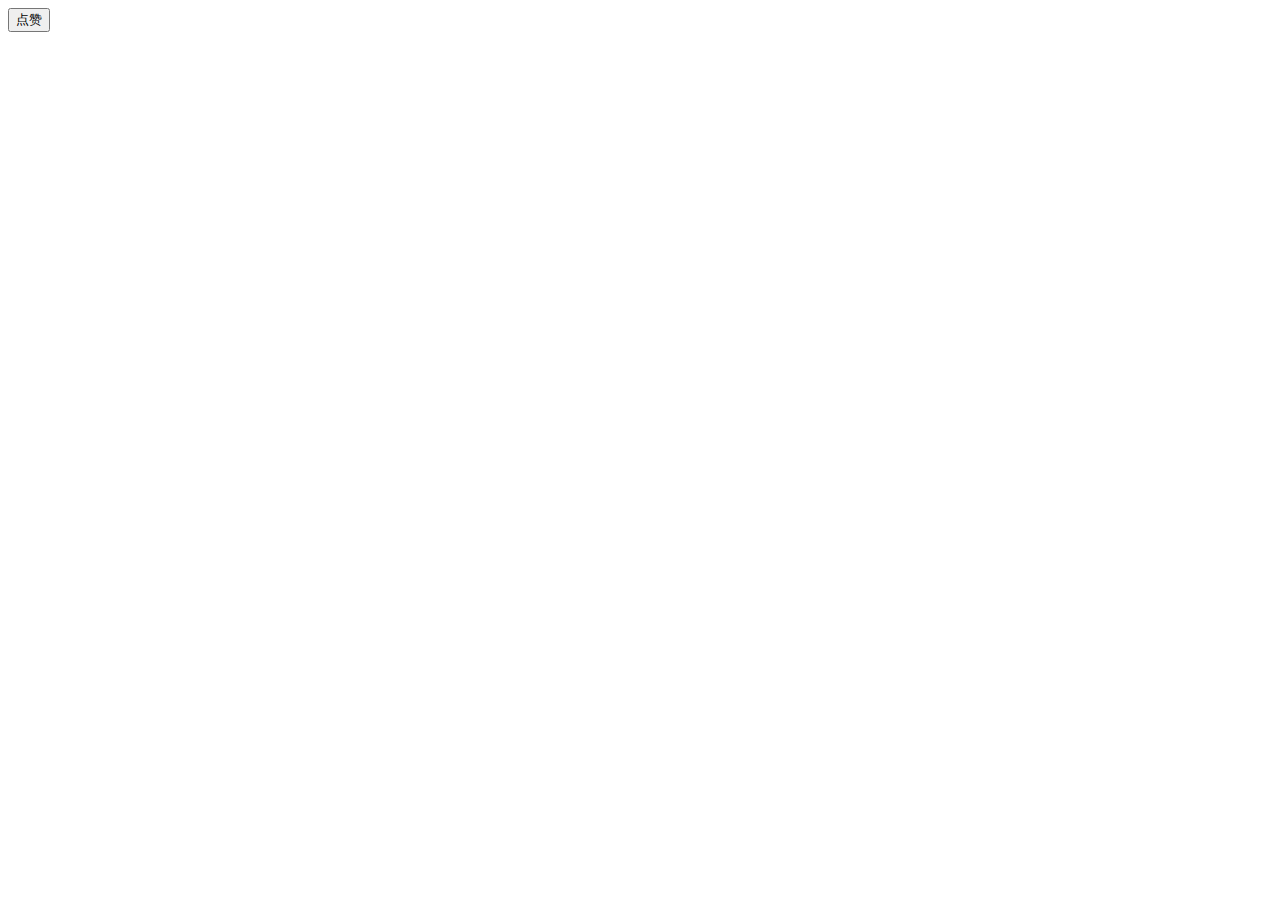
==== QQSpace/web/src/main/webapp/index.html @ c503f2ec "praise" ====
<!DOCTYPE html>
<html>
<head>
<meta charset="UTF-8">
<title>Insert title here</title>
</head>
<body>
	<script>
		$(document).ready(function() {
			$("#button").click(function(){
			    $.post("user_login",
			   	{
			    	"user.useremail" : $('#email').val(),
			    	"user.userpassword": $('#pass').val()
			    },
			    function(data,status){
					alert(data);
			        
			    });
			});
		});
	</script>
		<button id="button" >点赞</button>
</body>
</html>
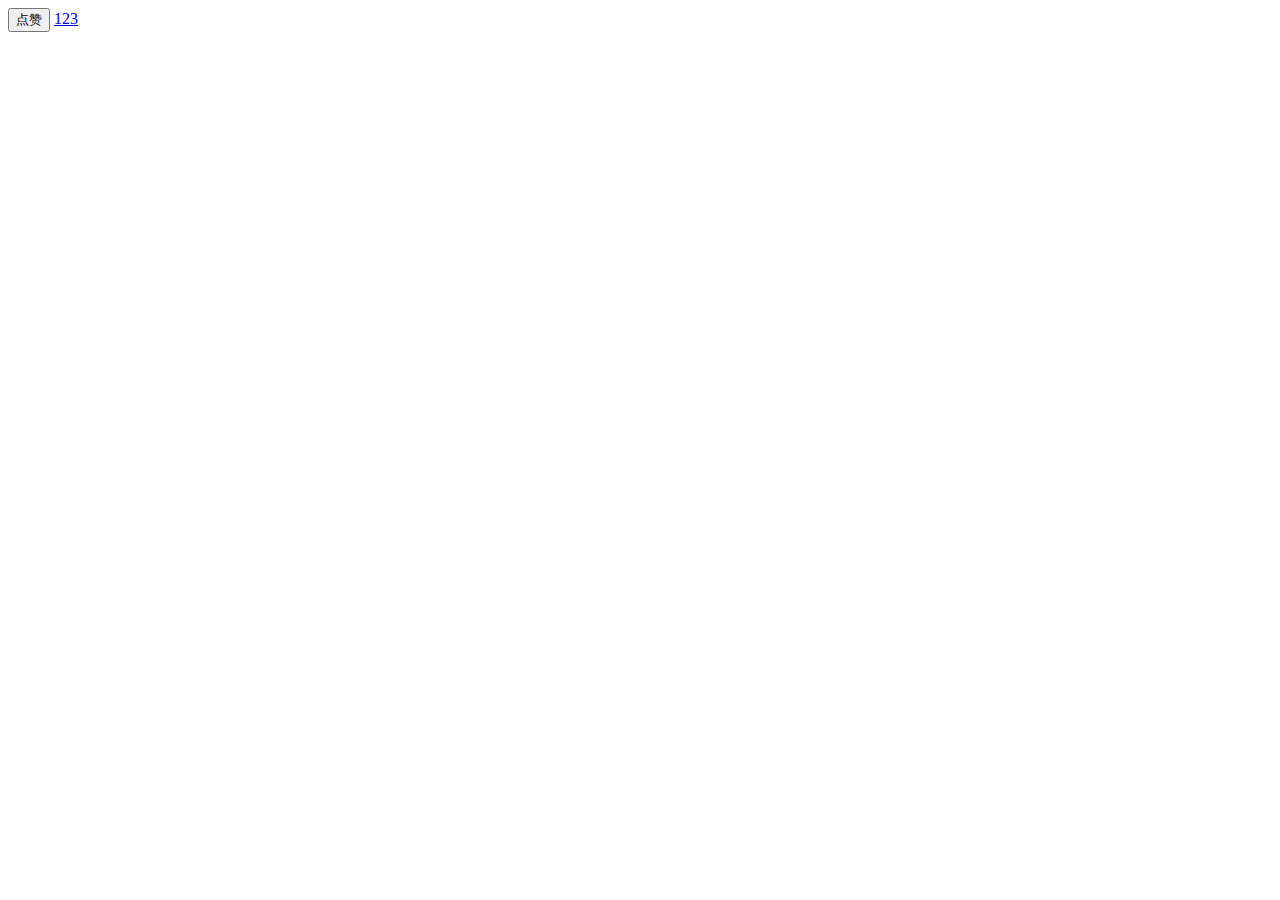
==== commit 495a620e: "登录、点赞6/30最终" ====
--- a/QQSpace/web/src/main/webapp/index.html
+++ b/QQSpace/web/src/main/webapp/index.html
@@ -2,16 +2,20 @@
 <html>
 <head>
 <meta charset="UTF-8">
+<script src="https://code.jquery.com/jquery-3.4.1.min.js"></script>
 <title>Insert title here</title>
 </head>
 <body>
 	<script>
 		$(document).ready(function() {
+			$.get("user_sessionuser",
+			function(data,status){
+				$("#name").text(data);
+			});
 			$("#button").click(function(){
-			    $.post("user_login",
+			    $.post("praise_cancel",
 			   	{
-			    	"user.useremail" : $('#email').val(),
-			    	"user.userpassword": $('#pass').val()
+			    	"aid" : 1,
 			    },
 			    function(data,status){
 					alert(data);
@@ -20,6 +24,8 @@
 			});
 		});
 	</script>
+	<span id="name"></span>
 		<button id="button" >点赞</button>
+		<a href="user_logout" >123</a>
 </body>
 </html>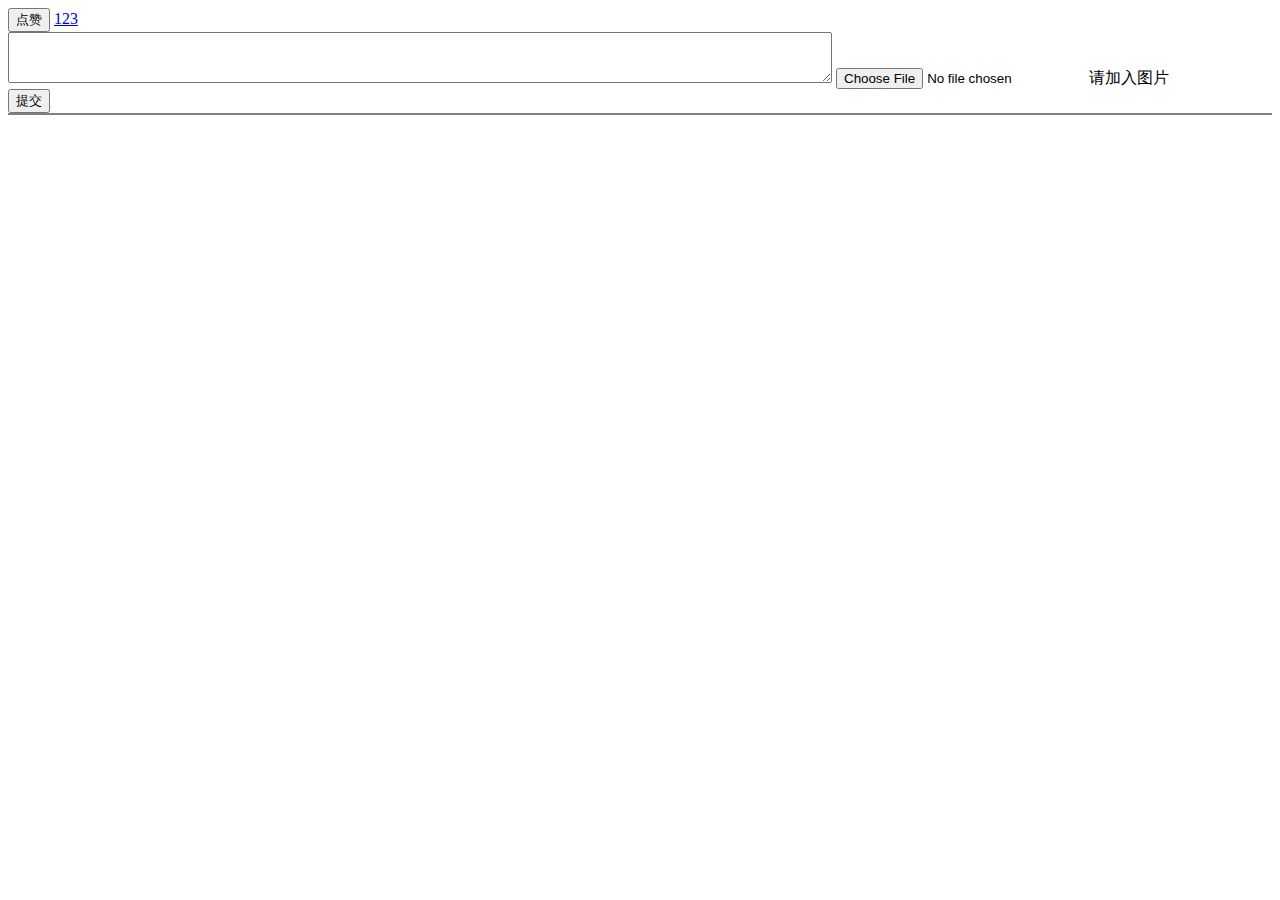
==== commit 5e8ede63: "说说功能（查看好友说说没写）" ====
--- a/QQSpace/web/src/main/webapp/index.html
+++ b/QQSpace/web/src/main/webapp/index.html
@@ -8,12 +8,13 @@
 <body>
 	<script>
 		$(document).ready(function() {
+			showArticle();
 			$.get("user_sessionuser",
 			function(data,status){
 				$("#name").text(data);
 			});
 			$("#button").click(function(){
-			    $.post("praise_cancel",
+			    $.post("praise_praise",
 			   	{
 			    	"aid" : 1,
 			    },
@@ -22,10 +23,42 @@
 			        
 			    });
 			});
+			$("#publish").click(function(){
+				let json = $("#article").serializeArray();
+				alert(JSON.stringify(json));
+			    /* $.post("article_publish",json,function(data,status){
+					alert(data);
+				}); */
+			});
+			
 		});
+		function showArticle() {
+			 $.get("article_selfArticle",
+					    function(data,status){
+							//alert(data);
+							let data1 = JSON.parse(data);
+							$.each(data1.data,function(i,n) {
+								
+								
+								$("#a").append(`<a href="article_delArticle?article.aid=${n.aid}">删除</a>`);
+								$("#a").append(n.content+"<br/>");
+							});
+					    });
+		}
 	</script>
 	<span id="name"></span>
 		<button id="button" >点赞</button>
 		<a href="user_logout" >123</a>
+		
+	<div>
+		<form id="article" action="article_publish" enctype="multipart/form-data" method="post">
+			<textarea name="article.content" rows="3" cols="100"></textarea>
+			<input type="file" name="file">请加入图片<br>
+			<input type="submit" value="提交">
+		</form>
+	</div>
+	<div style="border: 1px solid grey;">
+		<div id="a"></div>
+	</div>
 </body>
 </html>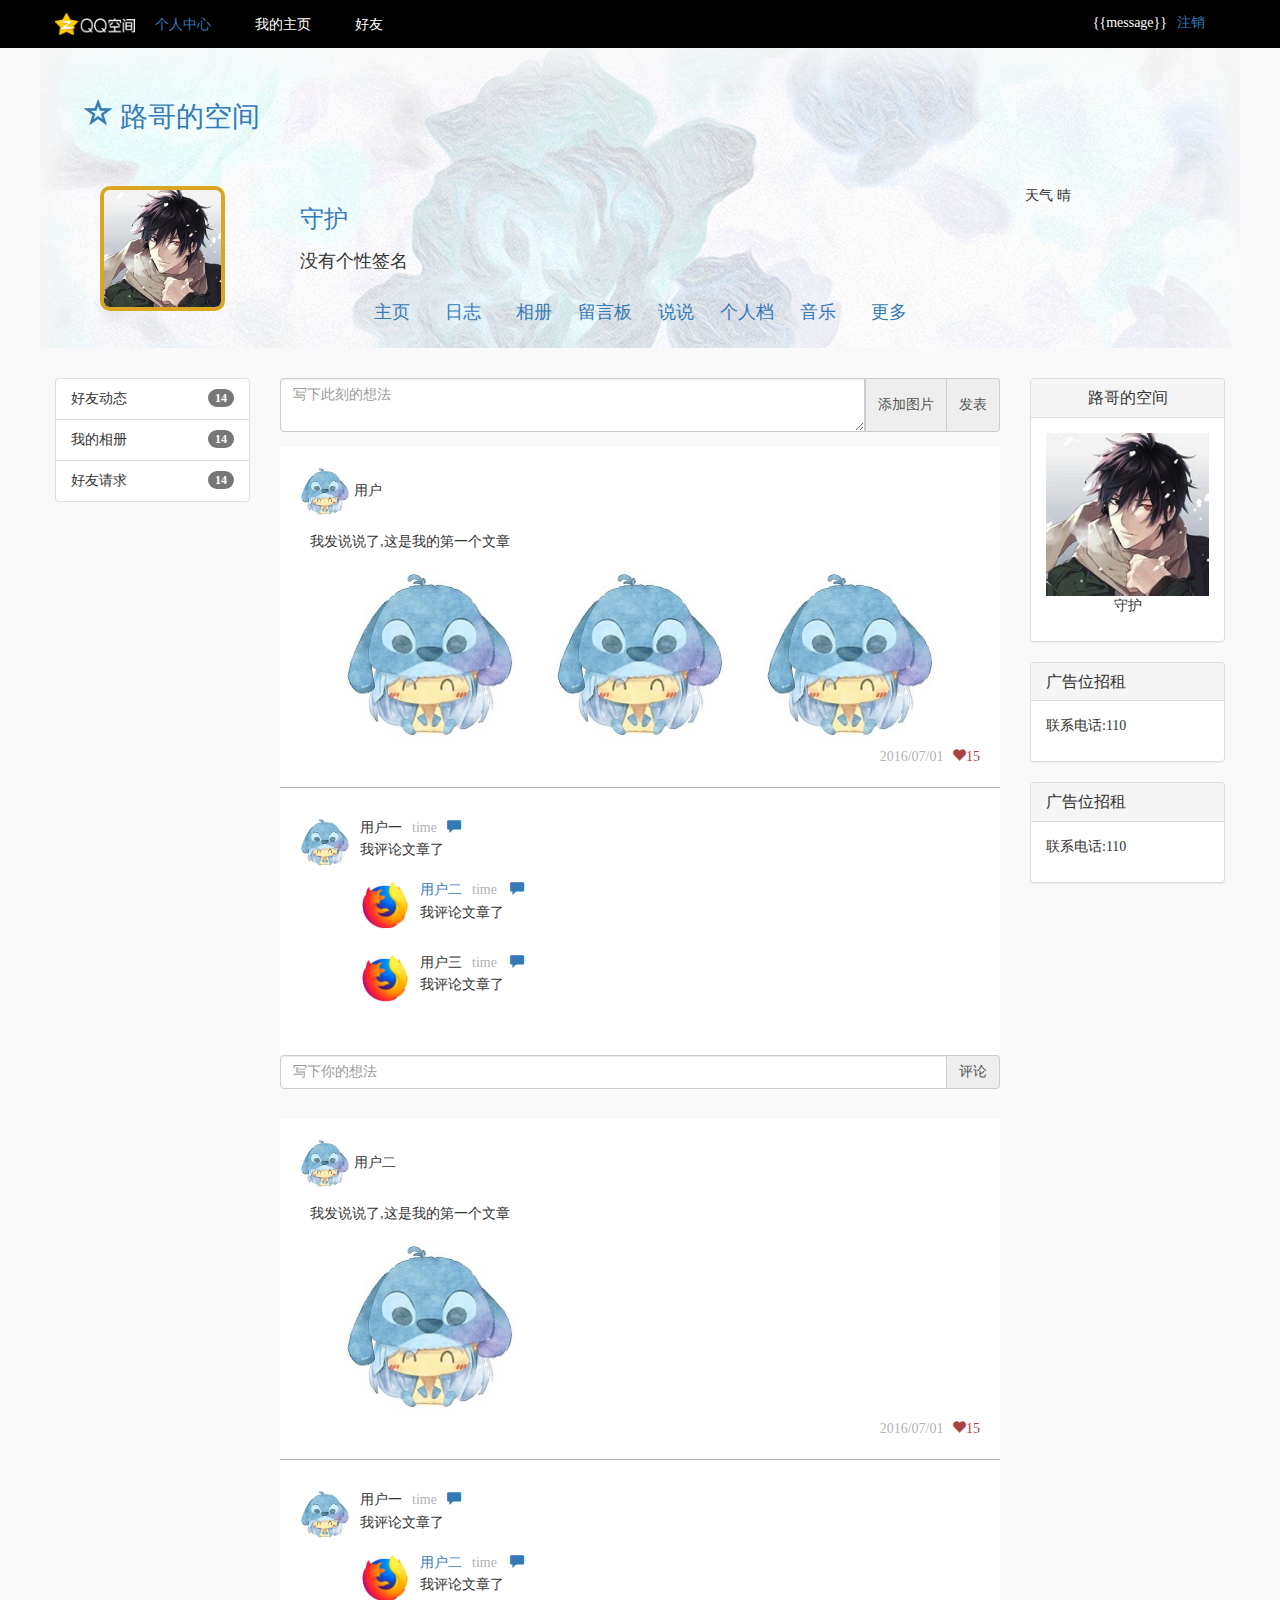
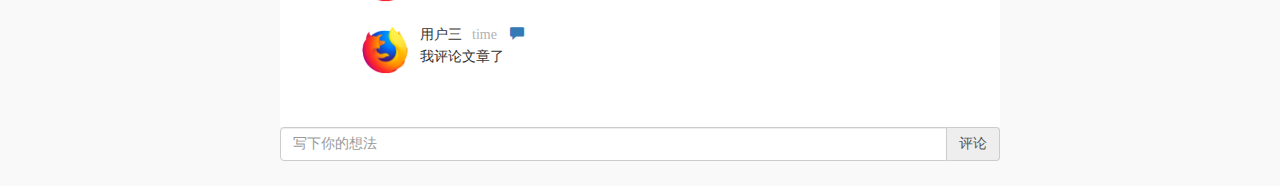
==== commit 624059a2: "页面初始形态1.0" ====
--- a/QQSpace/web/src/main/webapp/index.html
+++ b/QQSpace/web/src/main/webapp/index.html
@@ -1,64 +1,245 @@
 <!DOCTYPE html>
 <html>
-<head>
-<meta charset="UTF-8">
-<script src="https://code.jquery.com/jquery-3.4.1.min.js"></script>
-<title>Insert title here</title>
-</head>
-<body>
-	<script>
-		$(document).ready(function() {
-			showArticle();
-			$.get("user_sessionuser",
-			function(data,status){
-				$("#name").text(data);
-			});
-			$("#button").click(function(){
-			    $.post("praise_praise",
-			   	{
-			    	"aid" : 1,
-			    },
-			    function(data,status){
-					alert(data);
-			        
-			    });
-			});
-			$("#publish").click(function(){
-				let json = $("#article").serializeArray();
-				alert(JSON.stringify(json));
-			    /* $.post("article_publish",json,function(data,status){
-					alert(data);
-				}); */
-			});
+	<head>
+		<meta charset="utf-8" />
+		<meta name="viewport" content="width=device-width, initial-scale=1.0">
+		<!-- 引入 Bootstrap -->
+		<script type="text/javascript" src="js/jquery-3.4.1.min.js"></script>
+		<script type="text/javascript" src="bootstrap/js/bootstrap.min.js"></script>
+		<link href="bootstrap/css/bootstrap.min.css" rel="stylesheet">
+		<link href="bootstrap/css/bootstrap.css" rel="stylesheet">
+		<link href="css/top_nav.css" rel="stylesheet" />
+		<link href="css/index.css" rel="stylesheet"/>
+		<!---->
+		<script type="text/javascript">
+			 $(function(){
+			 	$("#head").load("container/head.html");
+			 	$(".article_container").append(``);
+		
+			 	$(".article_container").append(``);
+			 })
 			
-		});
-		function showArticle() {
-			 $.get("article_selfArticle",
-					    function(data,status){
-							//alert(data);
-							let data1 = JSON.parse(data);
-							$.each(data1.data,function(i,n) {
-								
-								
-								$("#a").append(`<a href="article_delArticle?article.aid=${n.aid}">删除</a>`);
-								$("#a").append(n.content+"<br/>");
-							});
-					    });
-		}
-	</script>
-	<span id="name"></span>
-		<button id="button" >点赞</button>
-		<a href="user_logout" >123</a>
-		
-	<div>
-		<form id="article" action="article_publish" enctype="multipart/form-data" method="post">
-			<textarea name="article.content" rows="3" cols="100"></textarea>
-			<input type="file" name="file">请加入图片<br>
-			<input type="submit" value="提交">
-		</form>
-	</div>
-	<div style="border: 1px solid grey;">
-		<div id="a"></div>
-	</div>
-</body>
-</html>+		</script>
+	</head>
+	<body style="background: #F9F9F9;">
+		<div id="head"></div>
+		<div class="container content">
+			<div class="row">
+				<div class="col-md-2" style="padding: 0;">
+					<ul class="list-group">
+						<li class="list-group-item">
+							<span class="badge">14</span>
+							好友动态
+						</li>
+						<li class="list-group-item">
+							<span class="badge">14</span>
+							我的相册
+						</li>
+						<li class="list-group-item">
+							<span class="badge">14</span>
+							好友请求
+						</li>
+					</ul>
+				</div>
+				<div class="col-md-8 article_container">
+					<div class="col-md-12 publish-article">
+						<div class="input-group">
+							<textarea class="form-control" placeholder="写下此刻的想法" aria-describedby="basic-addon2"></textarea>
+							<span class="btn input-group-addon" id="basic-addon2">
+								添加图片
+							</span>
+							<span class="btn btn-primary input-group-addon" id="basic-addon2">发表</span>
+						</div>
+					</div>
+					<div class="col-md-12 article-wrap">
+						<div class="article-content">
+							<div class="article-heading">
+								<img class="img-circle user-headimg user-img" src="img/1.jpg">
+								<span class="user-name">用户</span>
+							</div>
+							<div class="article-body">
+								<p>我发说说了,这是我的第一个文章</p>
+								<div class="col-md-12 article-imglist">
+									<div class="col-md-4"><img class="img-responsive" src="img/1.jpg" /></div>
+									<div class="col-md-4"><img class="img-responsive" src="img/1.jpg" /></div>
+									<div class="col-md-4"><img class="img-responsive" src="img/1.jpg" /></div>
+								</div>
+							</div>
+							<div class="text-right">
+								<span class="article-publish-time">2016/07/01</span>
+								<a href="#" class=" text-danger"><span class="glyphicon glyphicon-heart"></span>15</a>
+							</div>
+						</div>
+						<div class="article-comment">
+							<ul class="media-list comment">
+								<li class="media">
+									<div class="media-left">
+										<a href="#">
+											<img class="media-object user-img" src="img/1.jpg" alt="...">
+										</a>
+									</div>
+									<div class="media-body">
+										<h5 class="media-heading">用户一<span class="article-comment-time">time</span><a href="#"><span class="glyphicon glyphicon-comment"></span></a></h5>
+										<p>
+											我评论文章了
+											
+										</p>
+										<ul class="media-list">
+											<li class="media">
+												<div class="media-left">
+													<a href="#">
+														<img class="media-object user-img" src="img/001.png" alt="...">
+													</a>
+												</div>
+												<div class="media-body">
+													<h5 class="media-heading">
+														<a>用户二</a><span class="article-comment-time">time</span>
+														<a href="#"><span class="glyphicon glyphicon-comment"></span></a>
+													</h5>
+													<p>
+														我评论文章了
+													</p>
+												</div>
+											</li>
+										</ul>
+										<ul class="media-list">
+											<li class="media">
+												<div class="media-left">
+													<a href="#">
+														<img class="media-object user-img" src="img/001.png" alt="...">
+													</a>
+												</div>
+												<div class="media-body">
+													<h5 class="media-heading">
+														用户三<span class="article-comment-time">time</span>
+														<a href="#"><span class="glyphicon glyphicon-comment"></span></a>
+													</h5>
+													<p>
+														我评论文章了
+													</p>
+												</div>
+											</li>
+										</ul>
+									</div>
+								</li>
+							</ul>
+						</div>
+						<div class="publish-article-comment">
+							<div class="input-group">
+								<input type="text" class="form-control" placeholder="写下你的想法" aria-describedby="basic-addon2">
+								<span class="input-group-addon" id="basic-addon2">评论</span>
+							</div>
+						</div>
+					</div>
+					<!---->
+					<div class="col-md-12 article-wrap">
+						<div class="article-content">
+							<div class="article-heading">
+								<img class="img-circle user-headimg user-img" src="img/1.jpg">
+								<span class="user-name">用户二</span>
+							</div>
+							<div class="article-body">
+								<p>我发说说了,这是我的第一个文章</p>
+								<div class="col-md-12 article-imglist">
+									<div class="col-md-4"><img class="img-responsive" src="img/1.jpg" /></div>
+								</div>
+							</div>
+							<div class="text-right">
+								<span class="article-publish-time">2016/07/01</span>
+								<a href="#" class=" text-danger"><span class="glyphicon glyphicon-heart"></span>15</a>
+							</div>
+						</div>
+						<div class="article-comment">
+							<ul class="media-list comment">
+								<li class="media">
+									<div class="media-left">
+										<a href="#">
+											<img class="media-object user-img" src="img/1.jpg" alt="...">
+										</a>
+									</div>
+									<div class="media-body">
+										<h5 class="media-heading">用户一<span class="article-comment-time">time</span><a href="#"><span class="glyphicon glyphicon-comment"></span></a></h5>
+										<p>
+											我评论文章了
+											
+										</p>
+										<ul class="media-list">
+											<li class="media">
+												<div class="media-left">
+													<a href="#">
+														<img class="media-object user-img" src="img/001.png" alt="...">
+													</a>
+												</div>
+												<div class="media-body">
+													<h5 class="media-heading">
+														<a>用户二</a><span class="article-comment-time">time</span>
+														<a href="#"><span class="glyphicon glyphicon-comment"></span></a>
+													</h5>
+													<p>
+														我评论文章了
+													</p>
+												</div>
+											</li>
+										</ul>
+										<ul class="media-list">
+											<li class="media">
+												<div class="media-left">
+													<a href="#">
+														<img class="media-object user-img" src="img/001.png" alt="...">
+													</a>
+												</div>
+												<div class="media-body">
+													<h5 class="media-heading">
+														用户三<span class="article-comment-time">time</span>
+														<a href="#"><span class="glyphicon glyphicon-comment"></span></a>
+													</h5>
+													<p>
+														我评论文章了
+													</p>
+												</div>
+											</li>
+										</ul>
+									</div>
+								</li>
+							</ul>
+						</div>
+						<div class="publish-article-comment">
+							<div class="input-group">
+								<input type="text" class="form-control" placeholder="写下你的想法" aria-describedby="basic-addon2">
+								<span class="input-group-addon" id="basic-addon2">评论</span>
+							</div>
+						</div>
+					</div>
+				</div>
+				<div class=" col-md-2" style="padding: 0;">
+					<div class="panel panel-default left-panel">
+						<div class="panel-heading">
+							<h3 class="panel-title text-center">路哥的空间</h3>
+						</div>
+						<div class="panel-body text-center">
+							<img src="img/001 (2).jpg" class="img-responsive"/>
+							守护
+						</div>
+					</div>
+					<div class="panel panel-default left-panel">
+						<div class="panel-heading">
+							<h3 class="panel-title">广告位招租</h3>
+						</div>
+						<div class="panel-body">
+							联系电话:110
+						</div>
+					</div>
+					<div class="panel panel-default left-panel">
+						<div class="panel-heading">
+							<h3 class="panel-title">广告位招租</h3>
+						</div>
+						<div class="panel-body">
+							联系电话:110
+						</div>
+					</div>
+				</div>
+			</div>
+		</div>
+		<!-- <script src="js/top_nav.js"></script> -->
+	</body>
+</html>
--- a/QQSpace/web/src/main/webapp/css/top_nav.css
+++ b/QQSpace/web/src/main/webapp/css/top_nav.css
@@ -0,0 +1,59 @@
+:root{
+	--top-fix-wrap-width : 1080px;
+	--top-fix-wrap-hight : 30px;
+	--nav-icon-width : 20px;
+	--nav-icon-hieght: 20px;
+}
+body{
+	margin: 0;
+	padding: 0;
+}
+.top-fix-bar{
+/* 	position: fixed;*/
+	width: 100%; 
+	top: 0px;
+	background-color: black;
+	color: white;
+	padding-top: 8px;
+	height: 48px;
+	padding-bottom: 8px;
+	z-index: 999;
+	left: 0;
+	top: 0;
+	position: fixed;
+}
+.top-fix-wrap{
+	line-height: var(--top-fix-wrap-hight);
+}
+.top-logo{
+	width: 100px;
+	height: var(--top-fix-wrap-hight);
+	float: left;
+}
+.top-logo img{
+	width: 80px;
+}
+.top-nav{
+	margin: 0;
+	padding: 0;
+	list-style: none;
+}
+.top-nav li{
+	padding-top: 2px;
+	float: left;
+	width: 100px;
+}
+.top-user-info{
+	float: right;
+}
+.top-right-el{
+	padding-left: 5px;
+	padding-right: 5px;
+	float: left;
+}
+.top-icon{
+	width: var(--nav-icon-width);
+	height: var(--nav-icon-hieght);
+	margin-top: 5px;
+	float: left;
+}--- a/QQSpace/web/src/main/webapp/css/index.css
+++ b/QQSpace/web/src/main/webapp/css/index.css
@@ -0,0 +1,53 @@
+.content {
+	padding: 10px;
+}
+
+.article-wrap {
+	padding-top: 15px;
+	padding-bottom: 15px;
+}
+.article-content {
+	background: white;
+	padding: 20px;
+}
+.article-comment{
+	border-top: 1px solid #B2B2B2;
+	background: white;
+	padding: 20px;
+}
+.article-imglist img{
+	float: left;
+	padding: 3px;
+	width: 100%;
+	height: 100%;
+}
+.article-publish-time{
+	padding: 5px;
+	color: #B2B2B2;
+}
+.article-comment-time{
+	padding-left: 10px;
+	padding-right: 10px;
+	color: #B2B2B2;
+}
+.article-wrap .user-img{
+	height: 50px;
+}
+.publish-article-comment{
+	width: 100%;
+}
+.media-list{
+	padding: 10px;
+}
+.article-body{
+	padding: 10px;
+}
+.article-body p{
+	line-height: 30px;
+}
+.article-comment{
+	line-break: 40px;
+}
+.left-panel{
+	padding-bottom: 10px;
+}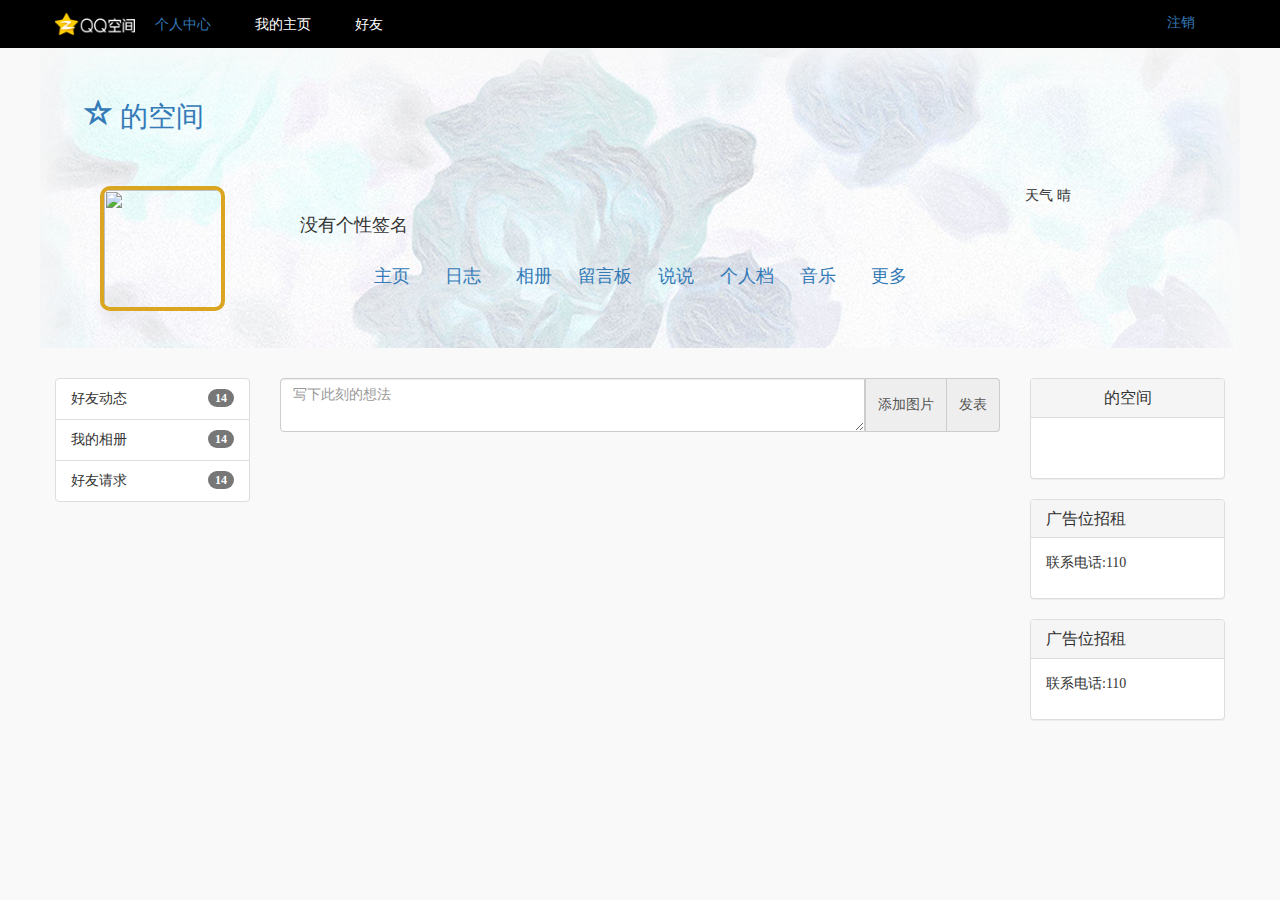
==== commit d10f3429: "index界面" ====
--- a/QQSpace/web/src/main/webapp/index.html
+++ b/QQSpace/web/src/main/webapp/index.html
@@ -10,13 +10,11 @@
 		<link href="bootstrap/css/bootstrap.css" rel="stylesheet">
 		<link href="css/top_nav.css" rel="stylesheet" />
 		<link href="css/index.css" rel="stylesheet"/>
+		<script type="text/javascript" src="js/index.js"></script>
 		<!---->
 		<script type="text/javascript">
 			 $(function(){
 			 	$("#head").load("container/head.html");
-			 	$(".article_container").append(``);
-		
-			 	$(".article_container").append(``);
 			 })
 			
 		</script>
@@ -44,181 +42,23 @@
 				<div class="col-md-8 article_container">
 					<div class="col-md-12 publish-article">
 						<div class="input-group">
-							<textarea class="form-control" placeholder="写下此刻的想法" aria-describedby="basic-addon2"></textarea>
+							<textarea id="article_content_pub" class="form-control" placeholder="写下此刻的想法" aria-describedby="basic-addon2"></textarea>
 							<span class="btn input-group-addon" id="basic-addon2">
 								添加图片
 							</span>
-							<span class="btn btn-primary input-group-addon" id="basic-addon2">发表</span>
+							<span class="btn btn-primary input-group-addon" id="basic-addon2" onclick="publish_article()">发表</span>
 						</div>
 					</div>
-					<div class="col-md-12 article-wrap">
-						<div class="article-content">
-							<div class="article-heading">
-								<img class="img-circle user-headimg user-img" src="img/1.jpg">
-								<span class="user-name">用户</span>
-							</div>
-							<div class="article-body">
-								<p>我发说说了,这是我的第一个文章</p>
-								<div class="col-md-12 article-imglist">
-									<div class="col-md-4"><img class="img-responsive" src="img/1.jpg" /></div>
-									<div class="col-md-4"><img class="img-responsive" src="img/1.jpg" /></div>
-									<div class="col-md-4"><img class="img-responsive" src="img/1.jpg" /></div>
-								</div>
-							</div>
-							<div class="text-right">
-								<span class="article-publish-time">2016/07/01</span>
-								<a href="#" class=" text-danger"><span class="glyphicon glyphicon-heart"></span>15</a>
-							</div>
-						</div>
-						<div class="article-comment">
-							<ul class="media-list comment">
-								<li class="media">
-									<div class="media-left">
-										<a href="#">
-											<img class="media-object user-img" src="img/1.jpg" alt="...">
-										</a>
-									</div>
-									<div class="media-body">
-										<h5 class="media-heading">用户一<span class="article-comment-time">time</span><a href="#"><span class="glyphicon glyphicon-comment"></span></a></h5>
-										<p>
-											我评论文章了
-											
-										</p>
-										<ul class="media-list">
-											<li class="media">
-												<div class="media-left">
-													<a href="#">
-														<img class="media-object user-img" src="img/001.png" alt="...">
-													</a>
-												</div>
-												<div class="media-body">
-													<h5 class="media-heading">
-														<a>用户二</a><span class="article-comment-time">time</span>
-														<a href="#"><span class="glyphicon glyphicon-comment"></span></a>
-													</h5>
-													<p>
-														我评论文章了
-													</p>
-												</div>
-											</li>
-										</ul>
-										<ul class="media-list">
-											<li class="media">
-												<div class="media-left">
-													<a href="#">
-														<img class="media-object user-img" src="img/001.png" alt="...">
-													</a>
-												</div>
-												<div class="media-body">
-													<h5 class="media-heading">
-														用户三<span class="article-comment-time">time</span>
-														<a href="#"><span class="glyphicon glyphicon-comment"></span></a>
-													</h5>
-													<p>
-														我评论文章了
-													</p>
-												</div>
-											</li>
-										</ul>
-									</div>
-								</li>
-							</ul>
-						</div>
-						<div class="publish-article-comment">
-							<div class="input-group">
-								<input type="text" class="form-control" placeholder="写下你的想法" aria-describedby="basic-addon2">
-								<span class="input-group-addon" id="basic-addon2">评论</span>
-							</div>
-						</div>
-					</div>
-					<!---->
-					<div class="col-md-12 article-wrap">
-						<div class="article-content">
-							<div class="article-heading">
-								<img class="img-circle user-headimg user-img" src="img/1.jpg">
-								<span class="user-name">用户二</span>
-							</div>
-							<div class="article-body">
-								<p>我发说说了,这是我的第一个文章</p>
-								<div class="col-md-12 article-imglist">
-									<div class="col-md-4"><img class="img-responsive" src="img/1.jpg" /></div>
-								</div>
-							</div>
-							<div class="text-right">
-								<span class="article-publish-time">2016/07/01</span>
-								<a href="#" class=" text-danger"><span class="glyphicon glyphicon-heart"></span>15</a>
-							</div>
-						</div>
-						<div class="article-comment">
-							<ul class="media-list comment">
-								<li class="media">
-									<div class="media-left">
-										<a href="#">
-											<img class="media-object user-img" src="img/1.jpg" alt="...">
-										</a>
-									</div>
-									<div class="media-body">
-										<h5 class="media-heading">用户一<span class="article-comment-time">time</span><a href="#"><span class="glyphicon glyphicon-comment"></span></a></h5>
-										<p>
-											我评论文章了
-											
-										</p>
-										<ul class="media-list">
-											<li class="media">
-												<div class="media-left">
-													<a href="#">
-														<img class="media-object user-img" src="img/001.png" alt="...">
-													</a>
-												</div>
-												<div class="media-body">
-													<h5 class="media-heading">
-														<a>用户二</a><span class="article-comment-time">time</span>
-														<a href="#"><span class="glyphicon glyphicon-comment"></span></a>
-													</h5>
-													<p>
-														我评论文章了
-													</p>
-												</div>
-											</li>
-										</ul>
-										<ul class="media-list">
-											<li class="media">
-												<div class="media-left">
-													<a href="#">
-														<img class="media-object user-img" src="img/001.png" alt="...">
-													</a>
-												</div>
-												<div class="media-body">
-													<h5 class="media-heading">
-														用户三<span class="article-comment-time">time</span>
-														<a href="#"><span class="glyphicon glyphicon-comment"></span></a>
-													</h5>
-													<p>
-														我评论文章了
-													</p>
-												</div>
-											</li>
-										</ul>
-									</div>
-								</li>
-							</ul>
-						</div>
-						<div class="publish-article-comment">
-							<div class="input-group">
-								<input type="text" class="form-control" placeholder="写下你的想法" aria-describedby="basic-addon2">
-								<span class="input-group-addon" id="basic-addon2">评论</span>
-							</div>
-						</div>
-					</div>
+					
 				</div>
 				<div class=" col-md-2" style="padding: 0;">
 					<div class="panel panel-default left-panel">
 						<div class="panel-heading">
-							<h3 class="panel-title text-center">路哥的空间</h3>
+							<h3 class="panel-title text-center"><span class="user-name"></span>的空间</h3>
 						</div>
 						<div class="panel-body text-center">
-							<img src="img/001 (2).jpg" class="img-responsive"/>
-							守护
+							<img class="user-touxiang-img" src="" class="img-responsive"/>
+							<span class="user-name"></span>
 						</div>
 					</div>
 					<div class="panel panel-default left-panel">
--- a/QQSpace/web/src/main/webapp/css/index.css
+++ b/QQSpace/web/src/main/webapp/css/index.css
@@ -30,7 +30,7 @@
 	padding-right: 10px;
 	color: #B2B2B2;
 }
-.article-wrap .user-img{
+.article-wrap .article-user-img{
 	height: 50px;
 }
 .publish-article-comment{
